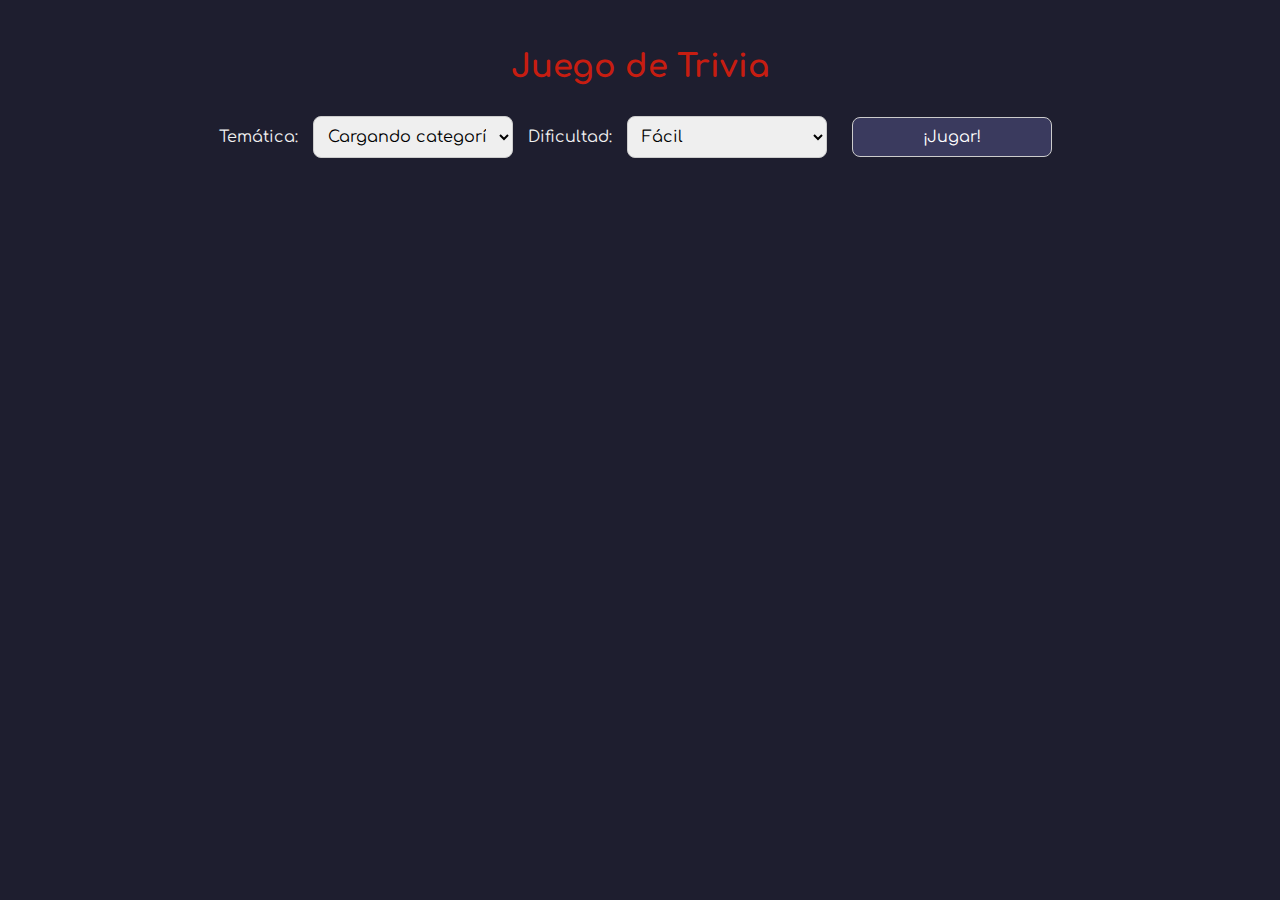
==== Trivia/index.html @ 4758576b "Add files via upload" ====
<!DOCTYPE html>
<html lang="es">
<head>
  <meta charset="UTF-8">
  <title>Juego de Trivia</title>
  <link rel="stylesheet" href="style.css">
</head>
<body style="background-color: #1e1e2f; color: #f1f1f1;">
    <div id="pantalla-principal">
    <h1>Juego de Trivia</h1>
    <label for="categoria">Temática:</label>
    <select id="categoria">
      <option value="">Cargando categorías...</option>
    </select>

    <label for="dificultad">Dificultad:</label>
    <select id="dificultad">
      <option value="easy">Fácil</option>
      <option value="medium">Media</option>
      <option value="hard">Difícil</option>
    </select>

    <button id="jugar-btn" style="background-color: #3a3a5e; color: #ffffff;">¡Jugar!</button>
  </div>

  <div id="pantalla-juego" class="oculto">
    <h2 id="pregunta"></h2>
    <div id="opciones"></div>
    <h3 id = 'siguiente'></h3>
    <button id="siguiente-btn" style="background-color: #0fa5e0; color: #010314;">Siguiente</button>
    <h4 id="puntaje"></h4>
    <button id="puntaje" style="background-color: #0fa5e0; color: #010314;">Puntaje</button>
  </div>

  <div id="pantalla-final" class="oculto">
    <h2>¡Trivia Finalizada!</h2>
    <p id="puntaje-final"></p>
    <button id="reiniciar-btn" style="background-color: #3a3a5e; color: #ffffff;">Reiniciar</button>
    <button id="salir-btn" style="background-color: #3a3a5e; color: #ffffff;">Salir</button>
  </div>

  <script src="script.js"></script>
</body>
</html>
---- Trivia/style.css ----
@import url('https://fonts.googleapis.com/css2?family=Comfortaa&display=swap');

body {
  font-family: 'Comfortaa', cursive;
  background-color: #f4f4f4;
  text-align: center;
  padding: 20px;
  color: #333;
}

.oculto {
  display: none;
}

h1{
  color: #c71d11;
}

h2 {
  color: #2980b9;
}
select, button {
  font-family: inherit;
  font-size: 16px;
  padding: 10px;
  margin: 10px;
  width: 200px;
  border-radius: 8px;
  border: 1px solid #ccc;
}
h3 {
  color: #447ead;
}

button {
  background-color: #3498db;
  color: white;
  cursor: pointer;
  transition: background-color 0.3s;
}

button:hover {
  background-color: #2980b9;
}

#opciones {
  display: flex;
  flex-direction: column;
  align-items: center;
  gap: 12px;
  margin-top: 20px;
}

.respuesta {
  width: 300px;
  padding: 10px;
  border: none;
  border-radius: 6px;
  background-color: #010b0e;
  cursor: pointer;
}

.respuesta:hover {
  background-color: #dcdde1;
}

.correcta {
  background-color: #2ecc71 !important;
  color: white;
}

.incorrecta {
  background-color: #e74c3c !important;
  color: white;
}
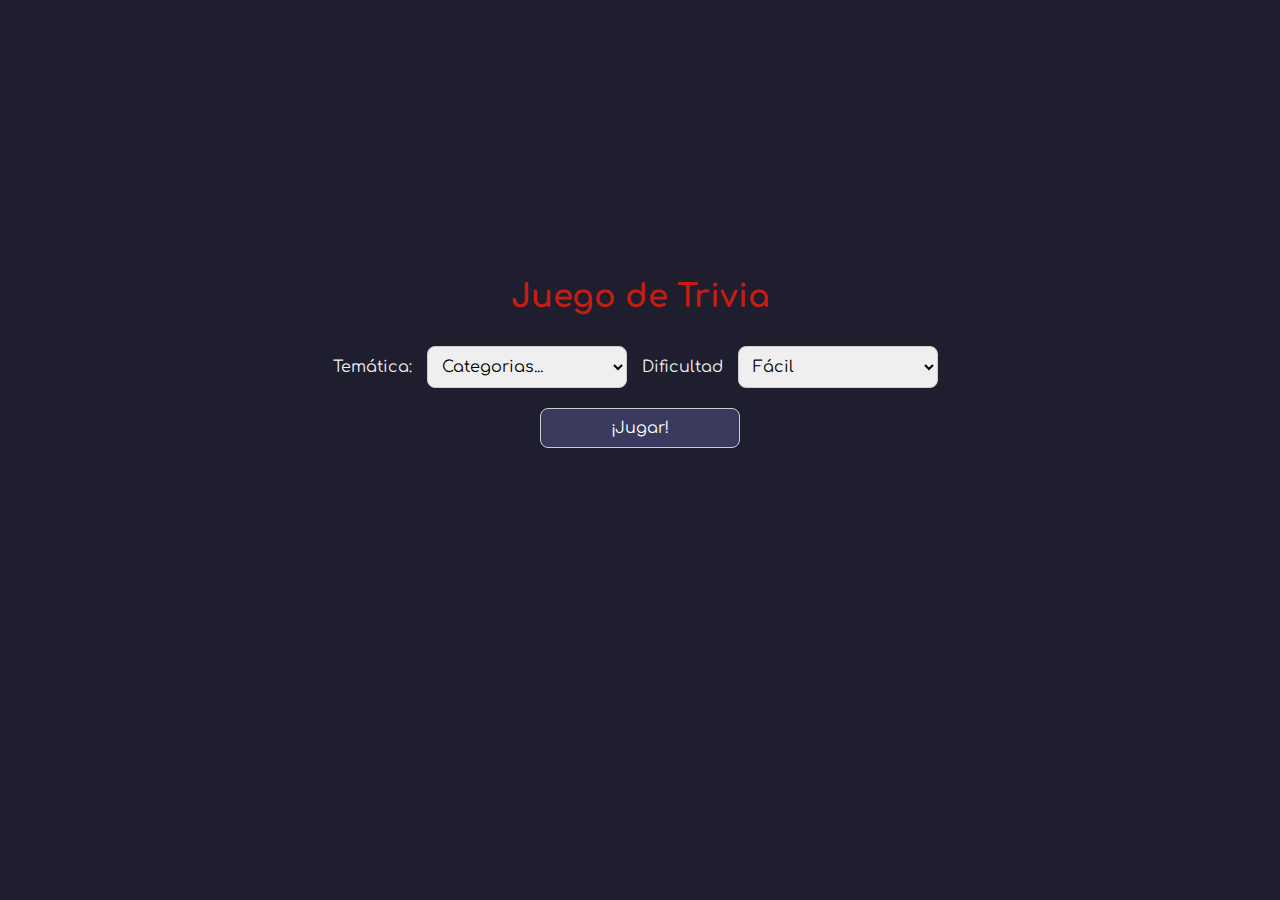
==== commit 776984e3: "Add files via upload" ====
--- a/Trivia/index.html
+++ b/Trivia/index.html
@@ -10,10 +10,10 @@
     <h1>Juego de Trivia</h1>
     <label for="categoria">Temática:</label>
     <select id="categoria">
-      <option value="">Cargando categorías...</option>
+      <option value="">Categorias...</option>
     </select>
 
-    <label for="dificultad">Dificultad:</label>
+    <label for="dificultad">Dificultad</label>
     <select id="dificultad">
       <option value="easy">Fácil</option>
       <option value="medium">Media</option>
@@ -29,14 +29,13 @@
     <h3 id = 'siguiente'></h3>
     <button id="siguiente-btn" style="background-color: #0fa5e0; color: #010314;">Siguiente</button>
     <h4 id="puntaje"></h4>
-    <button id="puntaje" style="background-color: #0fa5e0; color: #010314;">Puntaje</button>
-  </div>
+    </div>
 
   <div id="pantalla-final" class="oculto">
     <h2>¡Trivia Finalizada!</h2>
     <p id="puntaje-final"></p>
     <button id="reiniciar-btn" style="background-color: #3a3a5e; color: #ffffff;">Reiniciar</button>
-    <button id="salir-btn" style="background-color: #3a3a5e; color: #ffffff;">Salir</button>
+    <button id="salir-btn" style="background-color: #3a3a5e; color: #ffffff;">Volver al menu</button>
   </div>
 
   <script src="script.js"></script>
--- a/Trivia/style.css
+++ b/Trivia/style.css
@@ -4,7 +4,7 @@
   font-family: 'Comfortaa', cursive;
   background-color: #f4f4f4;
   text-align: center;
-  padding: 20px;
+  padding: 250px;
   color: #333;
 }
 
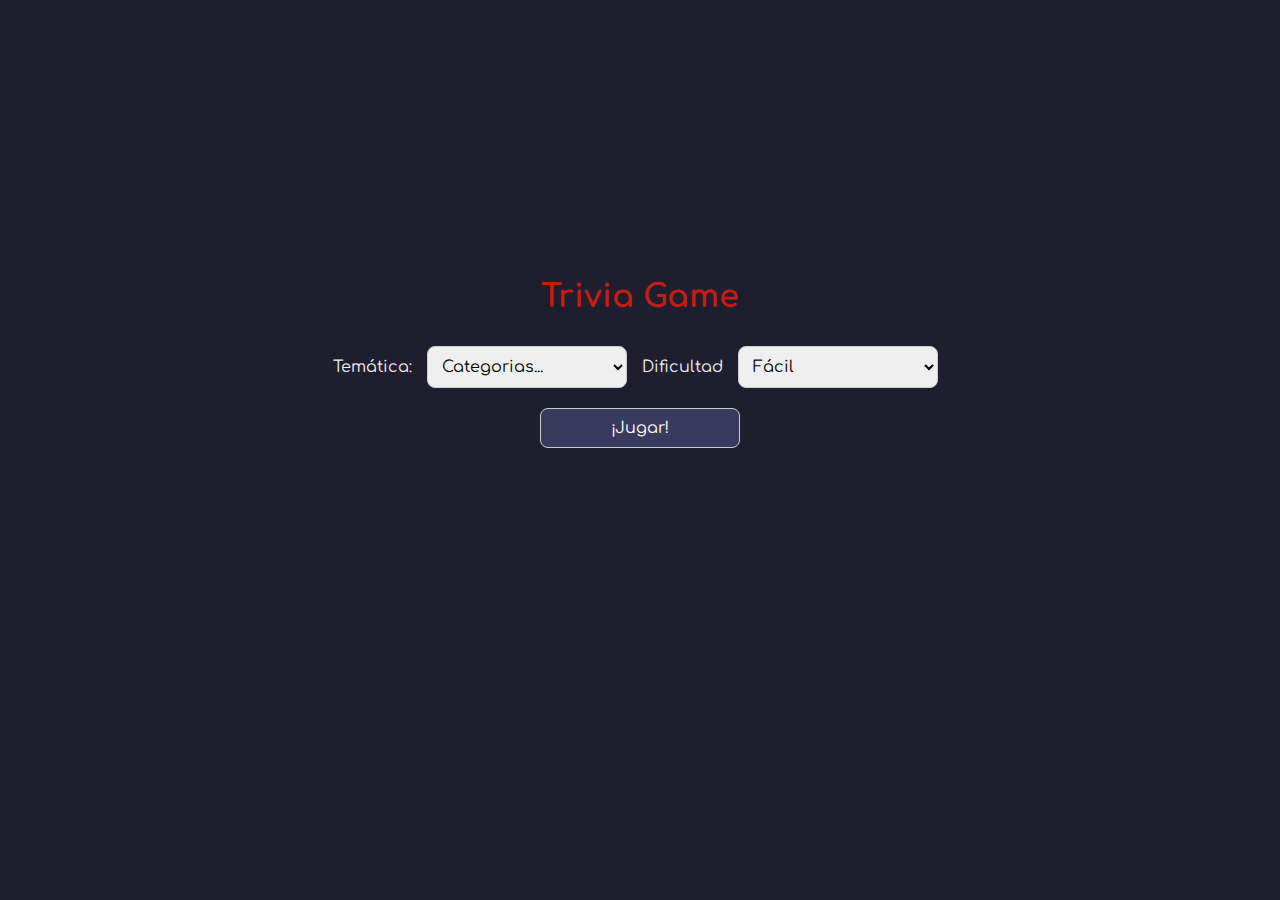
==== commit f3127c56: "arreglo boton" ====
--- a/Trivia/index.html
+++ b/Trivia/index.html
@@ -2,12 +2,12 @@
 <html lang="es">
 <head>
   <meta charset="UTF-8">
-  <title>Juego de Trivia</title>
+  <title>Juego de Trivia🕹️</title>
   <link rel="stylesheet" href="style.css">
 </head>
 <body style="background-color: #1e1e2f; color: #f1f1f1;">
     <div id="pantalla-principal">
-    <h1>Juego de Trivia</h1>
+    <h1>Trivia Game</h1>
     <label for="categoria">Temática:</label>
     <select id="categoria">
       <option value="">Categorias...</option>
@@ -26,8 +26,6 @@
   <div id="pantalla-juego" class="oculto">
     <h2 id="pregunta"></h2>
     <div id="opciones"></div>
-    <h3 id = 'siguiente'></h3>
-    <button id="siguiente-btn" style="background-color: #0fa5e0; color: #010314;">Siguiente</button>
     <h4 id="puntaje"></h4>
     </div>
 
--- a/Trivia/style.css
+++ b/Trivia/style.css
@@ -56,7 +56,7 @@
   padding: 10px;
   border: none;
   border-radius: 6px;
-  background-color: #010b0e;
+  background-color: #033f52;
   cursor: pointer;
 }
 
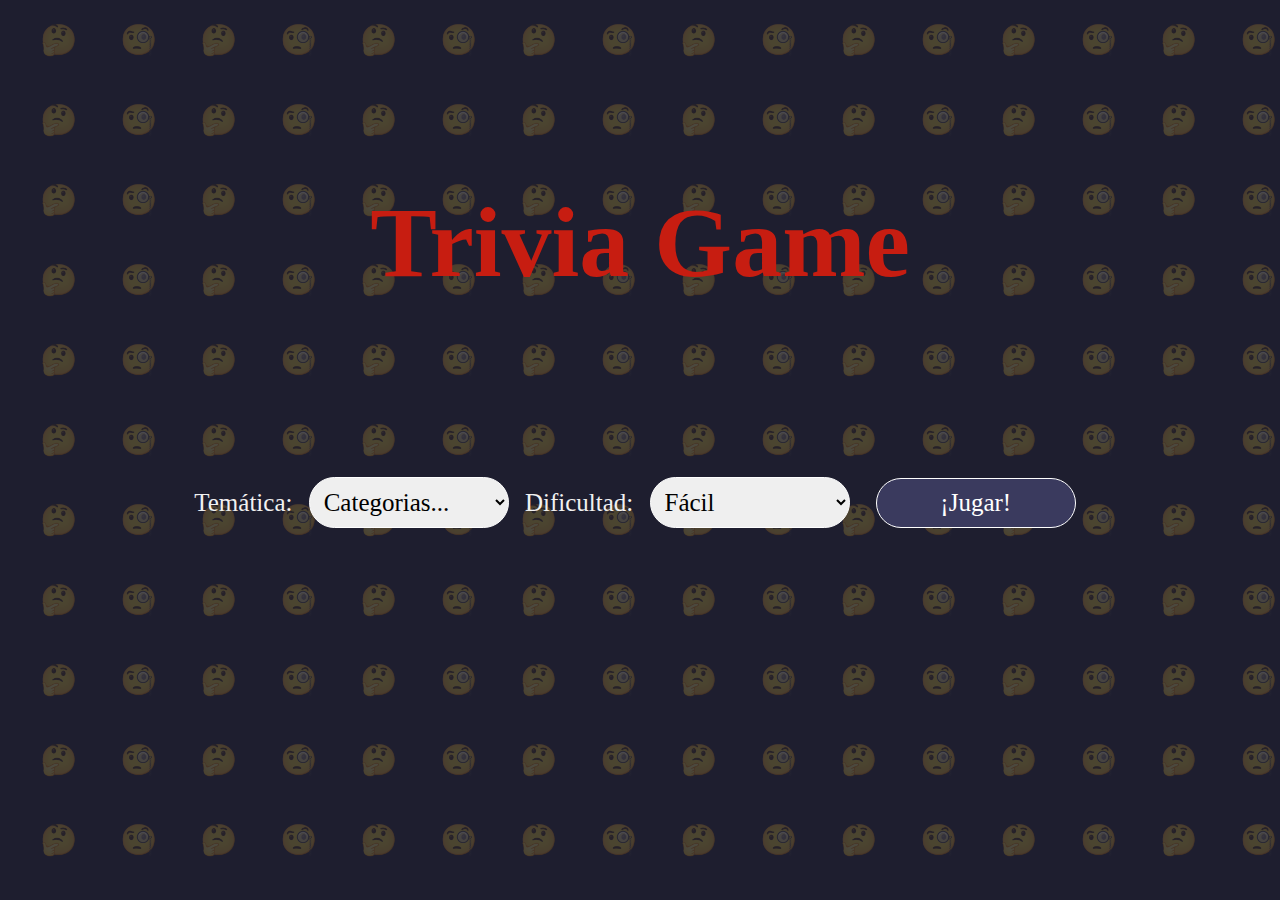
==== commit 873c631f: "Nuevos cambios emojis" ====
--- a/Trivia/index.html
+++ b/Trivia/index.html
@@ -13,7 +13,7 @@
       <option value="">Categorias...</option>
     </select>
 
-    <label for="dificultad">Dificultad</label>
+    <label for="dificultad">Dificultad:</label>
     <select id="dificultad">
       <option value="easy">Fácil</option>
       <option value="medium">Media</option>
@@ -29,9 +29,10 @@
     <h4 id="puntaje"></h4>
     </div>
 
+
   <div id="pantalla-final" class="oculto">
     <h2>¡Trivia Finalizada!</h2>
-    <p id="puntaje-final"></p>
+    <h4 id="puntaje-final"></h4>
     <button id="reiniciar-btn" style="background-color: #3a3a5e; color: #ffffff;">Reiniciar</button>
     <button id="salir-btn" style="background-color: #3a3a5e; color: #ffffff;">Volver al menu</button>
   </div>
--- a/Trivia/style.css
+++ b/Trivia/style.css
@@ -1,11 +1,15 @@
 @import url('https://fonts.googleapis.com/css2?family=Comfortaa&display=swap');
 
 body {
-  font-family: 'Comfortaa', cursive;
+  font-family: 'times new roman', cursive;
   background-color: #f4f4f4;
   text-align: center;
-  padding: 250px;
+  padding: 10px;
+  font-size: 25px;
   color: #333;
+  background-image: url("data:image/svg+xml,%3Csvg xmlns='http://www.w3.org/2000/svg' width='160' height='80'%3E%3Cstyle%3Etext%7Bfont-size:30px;fill-opacity:0.2;%7D%3C/style%3E%3Ctext x='40' y='50'%3E%F0%9F%A4%94%3C/text%3E%3Ctext x='120' y='50'%3E%F0%9F%A7%90%3C/text%3E%3C/svg%3E");
+  background-size: 160px 80px;
+;
 }
 
 .oculto {
@@ -14,22 +18,28 @@
 
 h1{
   color: #c71d11;
+  font-size: 100px;
+  padding: 100px;
 }
+
 
 h2 {
   color: #2980b9;
+  padding : 50px;
+  margin-top: 120px;
+  font-size: 50px;
 }
 select, button {
   font-family: inherit;
-  font-size: 16px;
+  font-size: 25px;
   padding: 10px;
   margin: 10px;
   width: 200px;
-  border-radius: 8px;
-  border: 1px solid #ccc;
+  border-radius: 100px;
+  border: 1px solid #ffffff;
 }
 h3 {
-  color: #447ead;
+  color: #2980b9;
 }
 
 button {
@@ -47,8 +57,15 @@
   display: flex;
   flex-direction: column;
   align-items: center;
+  padding: 0px;
   gap: 12px;
-  margin-top: 20px;
+  margin-top: 30px;
+}
+
+h4 {
+  color: #2980b9;
+  font-size: 30px;
+  margin-top: 50px;
 }
 
 .respuesta {
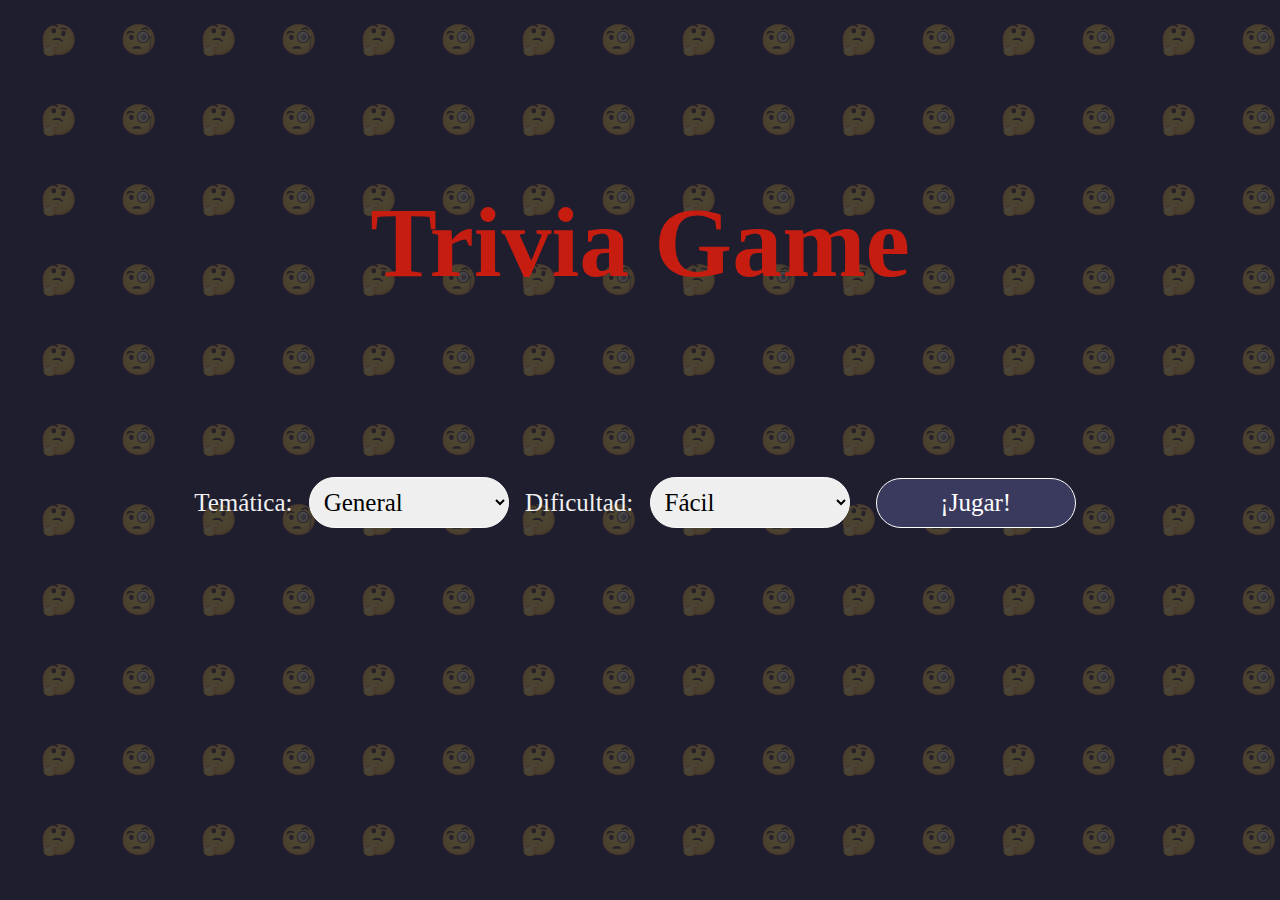
==== commit 178d93be: "cambios de la palabra categoria a general" ====
--- a/Trivia/index.html
+++ b/Trivia/index.html
@@ -10,7 +10,7 @@
     <h1>Trivia Game</h1>
     <label for="categoria">Temática:</label>
     <select id="categoria">
-      <option value="">Categorias...</option>
+      <option value="">General</option>
     </select>
 
     <label for="dificultad">Dificultad:</label>
